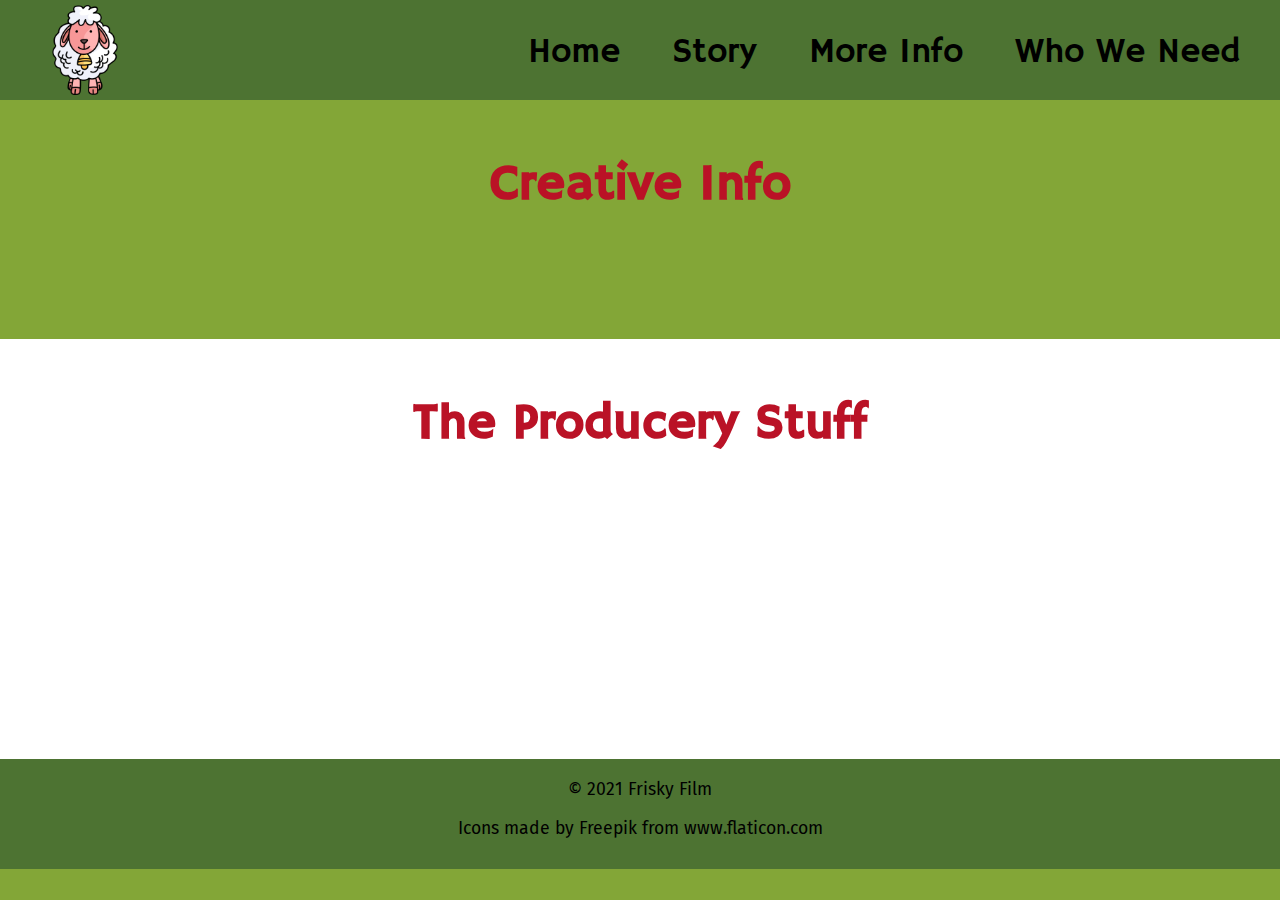
==== moreinfo.html @ a9d84939 "Story page done" ====
<!DOCTYPE html>

<html>

  <head>
      <meta charset="utf-8" />
      <title>Frisky Film</title>

      <link rel="shortcut icon" type="image/png" href="img/sheep.png"/>
      <link rel="stylesheet" href="styles.css" />

  </head>

    <body>

      <div id="header">
          <div id="logo">
              <img src="img/sheep.png" alt="Sheep icon"/>
          </div>
          <div id="nav">
              <a href="index.html">Home </a>
              &nbsp; &nbsp;
              <a href="story.html"> Story </a>
              &nbsp; &nbsp;
              <a href="moreinfo.html"> More Info </a>
              &nbsp; &nbsp;
              <a href="roles.html"> Who We Need </a>
          </div>
      </div>

        <div id="moreinfo">
            <h1>Creative Info</h1>
            <div id="infopara">
                <p></p>
            </div>

        </div>
        <div id="orgstuff">
            <h1>The Producery Stuff</h1>
            <div id="orgbox">

            </div>
        </div>


        <div id="footer">
            <p>&copy; 2021 Frisky Film</p>
            <br>
            <div>
              <p>
                Icons made by
                <a href="https://www.freepik.com" title="Freepik">Freepik</a>
                from
                <a href="https://www.flaticon.com/" title="Flaticon">www.flaticon.com</a>
              </p>
            </div>
        </div>


    </body>
</html>
---- styles.css ----
@import url('https://fonts.googleapis.com/css2?family=Questrial&family=Fira+Sans:wght@300&family=Hammersmith+One&display=swap');


html {
    scroll-behavior: smooth;
    background-color: #83A637;
}

body {
  margin: 0;
}

p {
    margin: 0;
    font-family: 'Fira Sans', sans-serif;
    font-size: 1.1em;
}

b {
    font-size: 16px;
}

a {
    color: black;
    text-decoration: none;
}

a:hover {
    color: #484848;
    cursor: pointer;
    text-decoration: none;
}

h1 {
    color: #ba1226;
    font-size: 50px;
    text-align: center;
    font-family: 'Hammersmith One', sans-serif;
}

h2 {
    font-size: 2em;
    text-align: center;
    font-family: 'Hammersmith One', sans-serif;
}

h4 {
    font-size: 25px;
    text-align: left;
    font-family: 'Hammersmith One', sans-serif;
}

#header {
    background-color: #4D7332;
    height: 100px;
    display: grid;
    grid-template-columns: 30% auto;
    padding-right: 40px;
    padding-left: 40px;
}
#logo {
  padding: 5px 0;
}

#logo img {
    height: 90px;
}

#nav {
    text-align: right;
    padding-top: 30px;
    font-size: 35px;
    font-family: 'Hammersmith One', sans-serif;
}

#about {
  display: grid;
  grid-template-columns: 45% auto;
  min-height: 500px;
  padding-top: 30px;
  margin-bottom: 30px;
}

#aboutbox {
    width: 90%;
    text-align: center;
}

#poster {
  padding-left: 10%;
}

#poster img {
  width: 90%;
}

#roles {
    padding-top: 20px;
}

.rolecols {
    display: grid;
    grid-template-columns: 1fr 1fr 1fr;
    padding-top: 30px;
    padding-left: 10%;
}

.position {
    width: 70%;
}

.position img {
    width: 60%;
    margin-bottom: 10px;
    margin-left: 20%;
}

.position p {
    font-size: 1em;
    margin-bottom: 20px;
}

#moreinfo {
    text-align: center;
    padding-top: 20px;
}

#infopara {
    width: 70%;
    max-width: 900px;
    margin: auto;
    padding-bottom: 50px;
    padding-top: 40px;
}

#orgstuff {
    background-color: white;
    min-height: 400px;
    padding-top: 20px;
}

#orgbox {
    width: 70%;
    max-width: 800px;
    margin: auto;
    padding-bottom: 50px;
    padding-top: 40px;
    text-align: center;
}

#footer {
    height: 90px;
    text-align: center;
    padding-top: 20px;
    background-color: #4D7332;
}


.Sicons img{
    max-width: 25px;
}
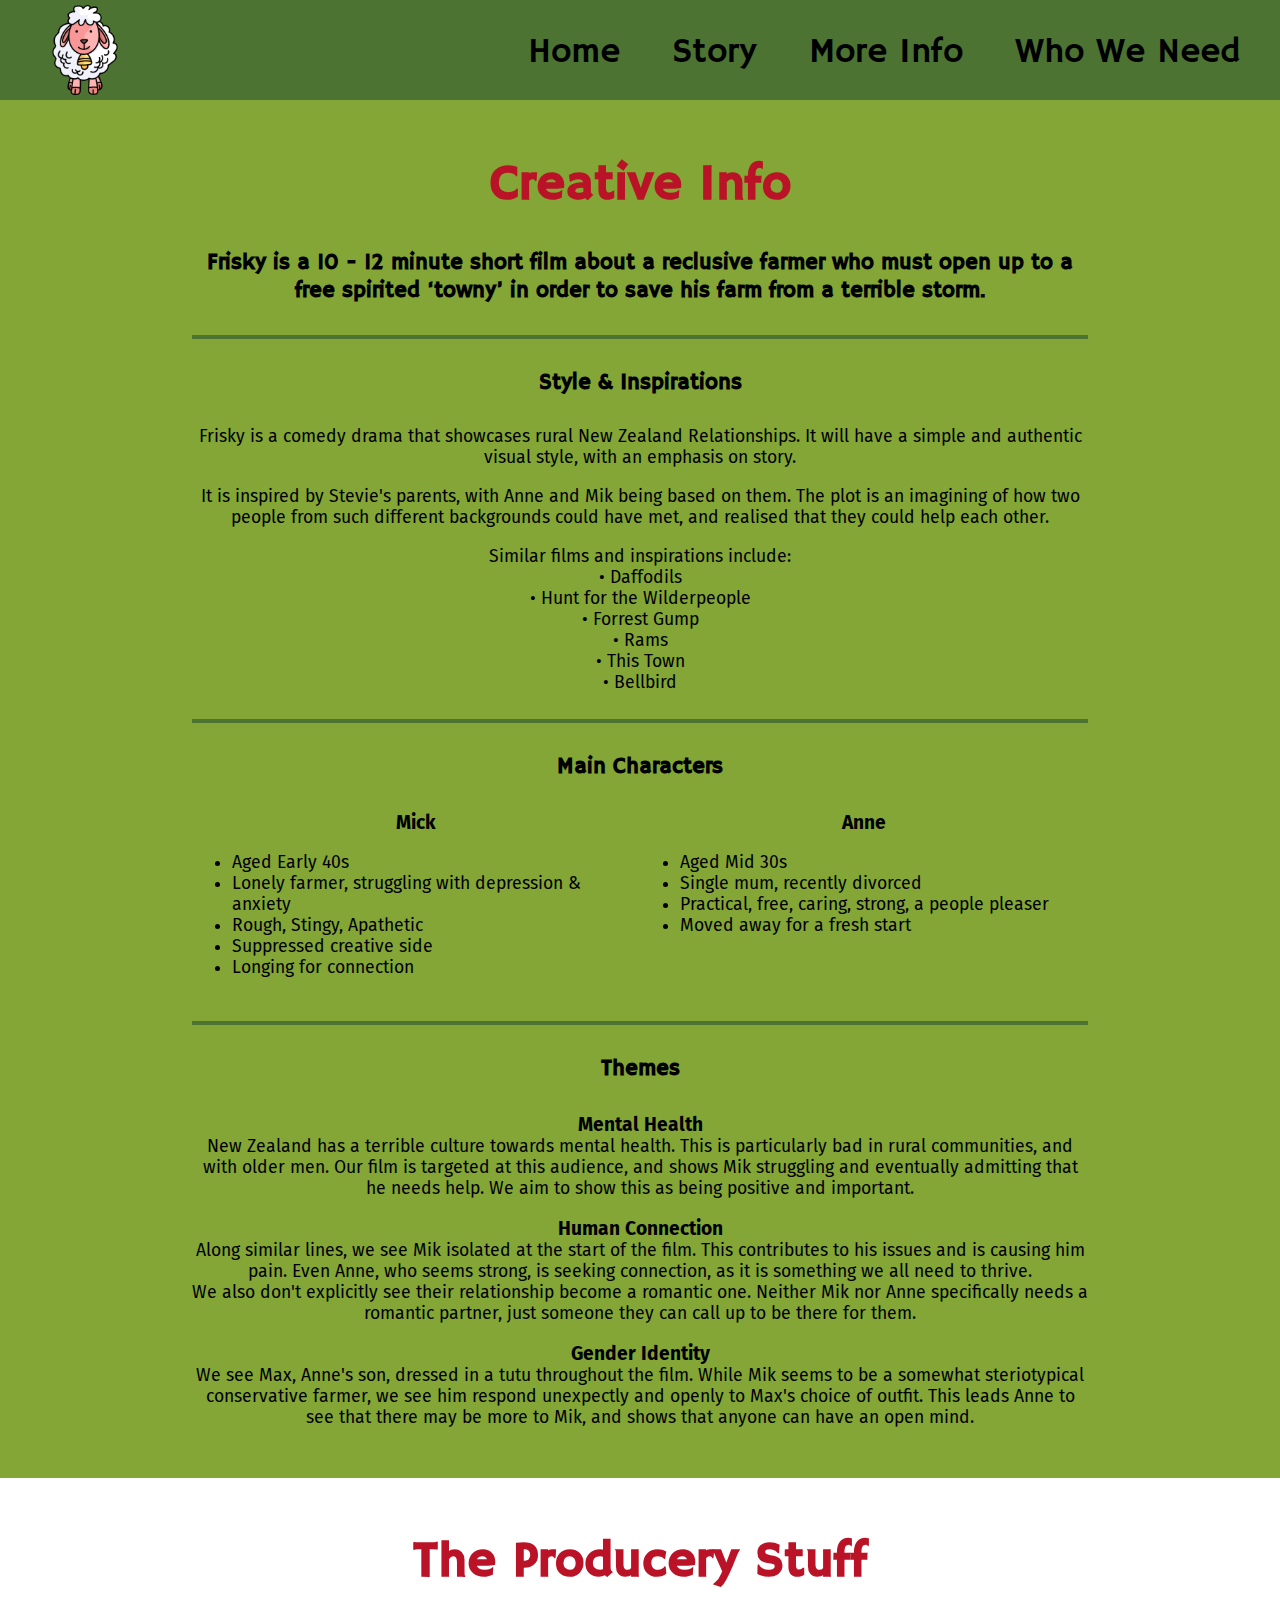
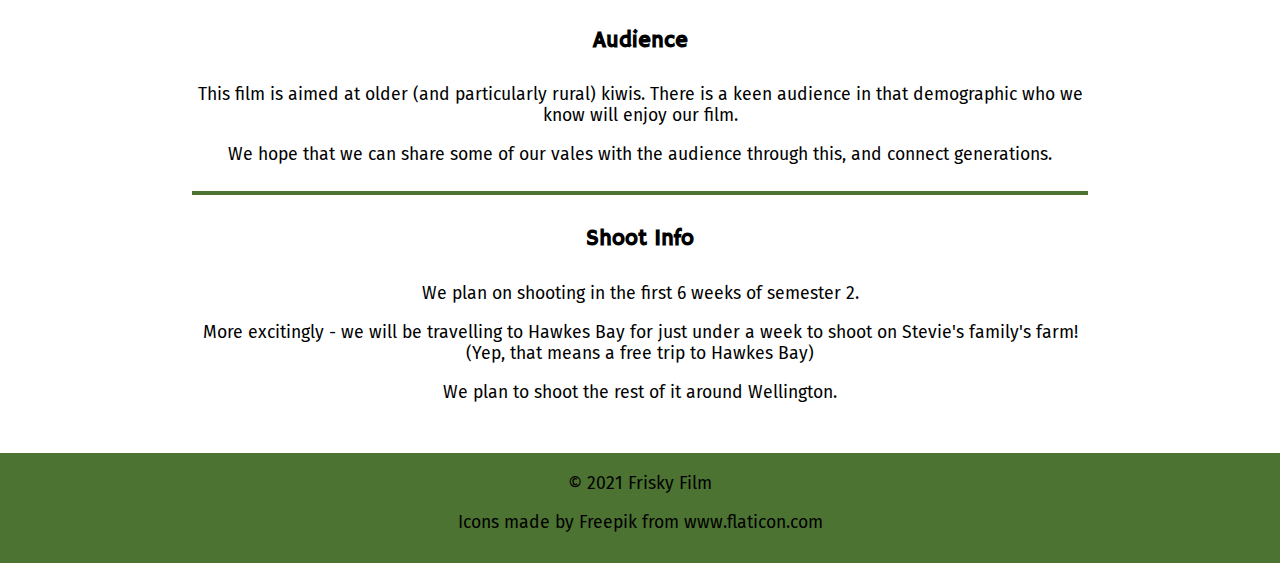
==== commit e929f727: "DONE FOR COMPUTERS" ====
--- a/moreinfo.html
+++ b/moreinfo.html
@@ -31,14 +31,91 @@
         <div id="moreinfo">
             <h1>Creative Info</h1>
             <div id="infopara">
-                <p></p>
+              <h4>Frisky is a 10 - 12 minute short film about a reclusive farmer who must open up to a free spirited ‘towny’
+                 in order to save his farm from a terrible storm.</h4>
+              <hr>
+              <h4>Style & Inspirations</h4>
+              <p>Frisky is a comedy drama that showcases rural New Zealand Relationships. It will have a simple and authentic
+              visual style, with an emphasis on story.</p>
+              <br>
+              <p>It is inspired by Stevie's parents, with Anne and Mik being based on them. The plot is an imagining of how
+              two people from such different backgrounds could have met, and realised that they could help each other.</p>
+              <br>
+              <p>Similar films and inspirations include:</p>
+              <p>&bull; Daffodils</p>
+              <p>&bull; Hunt for the Wilderpeople</p>
+              <p>&bull; Forrest Gump</p>
+              <p>&bull; Rams</p>
+              <p>&bull; This Town</p>
+              <p>&bull; Bellbird</p>
+              <br>
+              <hr>
+
+              <h4>Main Characters</h4>
+              <div id="mains">
+
+                <div class="aorm">
+                  <h5>Mick</h5>
+                  <ul>
+                    <li>Aged Early 40s</li>
+                    <li>Lonely farmer, struggling with depression & anxiety</li>
+                    <li>Rough, Stingy, Apathetic</li>
+                    <li>Suppressed creative side</li>
+                    <li>Longing for connection</li>
+                  </ul>
+                </div>
+
+                <div class="aorm">
+                  <h5>Anne</h5>
+                  <ul>
+                    <li>Aged Mid 30s</li>
+                    <li>Single mum, recently divorced</li>
+                    <li>Practical, free, caring, strong, a people pleaser</li>
+                    <li>Moved away for a fresh start</li>
+                  </ul>
+                </div>
+
+              </div>
+              <br>
+              <hr>
+
+              <h4>Themes</h4>
+              <h5>Mental Health</h5>
+              <p>New Zealand has a terrible culture towards mental health. This is particularly bad in rural communities, and with
+              older men. Our film is targeted at this audience, and shows Mik struggling and eventually admitting that he needs
+              help. We aim to show this as being positive and important.</p>
+              <br>
+              <h5>Human Connection</h5>
+              <p>Along similar lines, we see Mik isolated at the start of the film. This contributes to his issues and is causing
+              him pain. Even Anne, who seems strong, is seeking connection, as it is something we all need to thrive.</p>
+              <p>We also don't explicitly see their relationship become a romantic one. Neither Mik nor Anne specifically needs
+              a romantic partner, just someone they can call up to be there for them.</p>
+              <br>
+              <h5>Gender Identity</h5>
+              <p>We see Max, Anne's son, dressed in a tutu throughout the film. While Mik seems to be a somewhat steriotypical
+              conservative farmer, we see him respond unexpectly and openly to Max's choice of outfit. This leads Anne to see
+              that there may be more to Mik, and shows that anyone can have an open mind.</p>
+
             </div>
 
         </div>
         <div id="orgstuff">
             <h1>The Producery Stuff</h1>
             <div id="orgbox">
-
+              <h4>Audience</h4>
+              <p>This film is aimed at older (and particularly rural) kiwis. There is a keen audience in that demographic who
+              we know will enjoy our film.</p>
+              <br>
+              <p>We hope that we can share some of our vales with the audience through this, and connect generations.</p>
+              <br>
+              <hr>
+              <h4>Shoot Info</h4>
+              <p>We plan on shooting in the first 6 weeks of semester 2.</p>
+              <br>
+              <p>More excitingly - we will be travelling to Hawkes Bay for just under a week to shoot on Stevie's family's farm!</p>
+              <p>(Yep, that means a free trip to Hawkes Bay)</p>
+              <br>
+              <p>We plan to shoot the rest of it around Wellington.</p>
             </div>
         </div>
 
--- a/styles.css
+++ b/styles.css
@@ -45,9 +45,26 @@
 }
 
 h4 {
-    font-size: 25px;
-    text-align: left;
+    font-size: 1.4em;
+    text-align: center;
     font-family: 'Hammersmith One', sans-serif;
+}
+
+h5 {
+  margin: 0;
+  font-family: 'Fira Sans', sans-serif;
+  font-size: 1.2em;
+  font-weight: bolder;
+}
+
+hr {
+  border: 2px solid #4D7332;
+}
+
+ul {
+  text-align: left;
+  font-family: 'Fira Sans', sans-serif;
+  font-size: 1.1em;
 }
 
 #header {
@@ -130,7 +147,6 @@
     max-width: 900px;
     margin: auto;
     padding-bottom: 50px;
-    padding-top: 40px;
 }
 
 #orgstuff {
@@ -141,11 +157,19 @@
 
 #orgbox {
     width: 70%;
-    max-width: 800px;
+    max-width: 900px;
     margin: auto;
     padding-bottom: 50px;
-    padding-top: 40px;
     text-align: center;
+}
+
+#mains {
+  display: grid;
+  grid-template-columns: 1fr 1fr;
+}
+
+.aorm {
+
 }
 
 #footer {
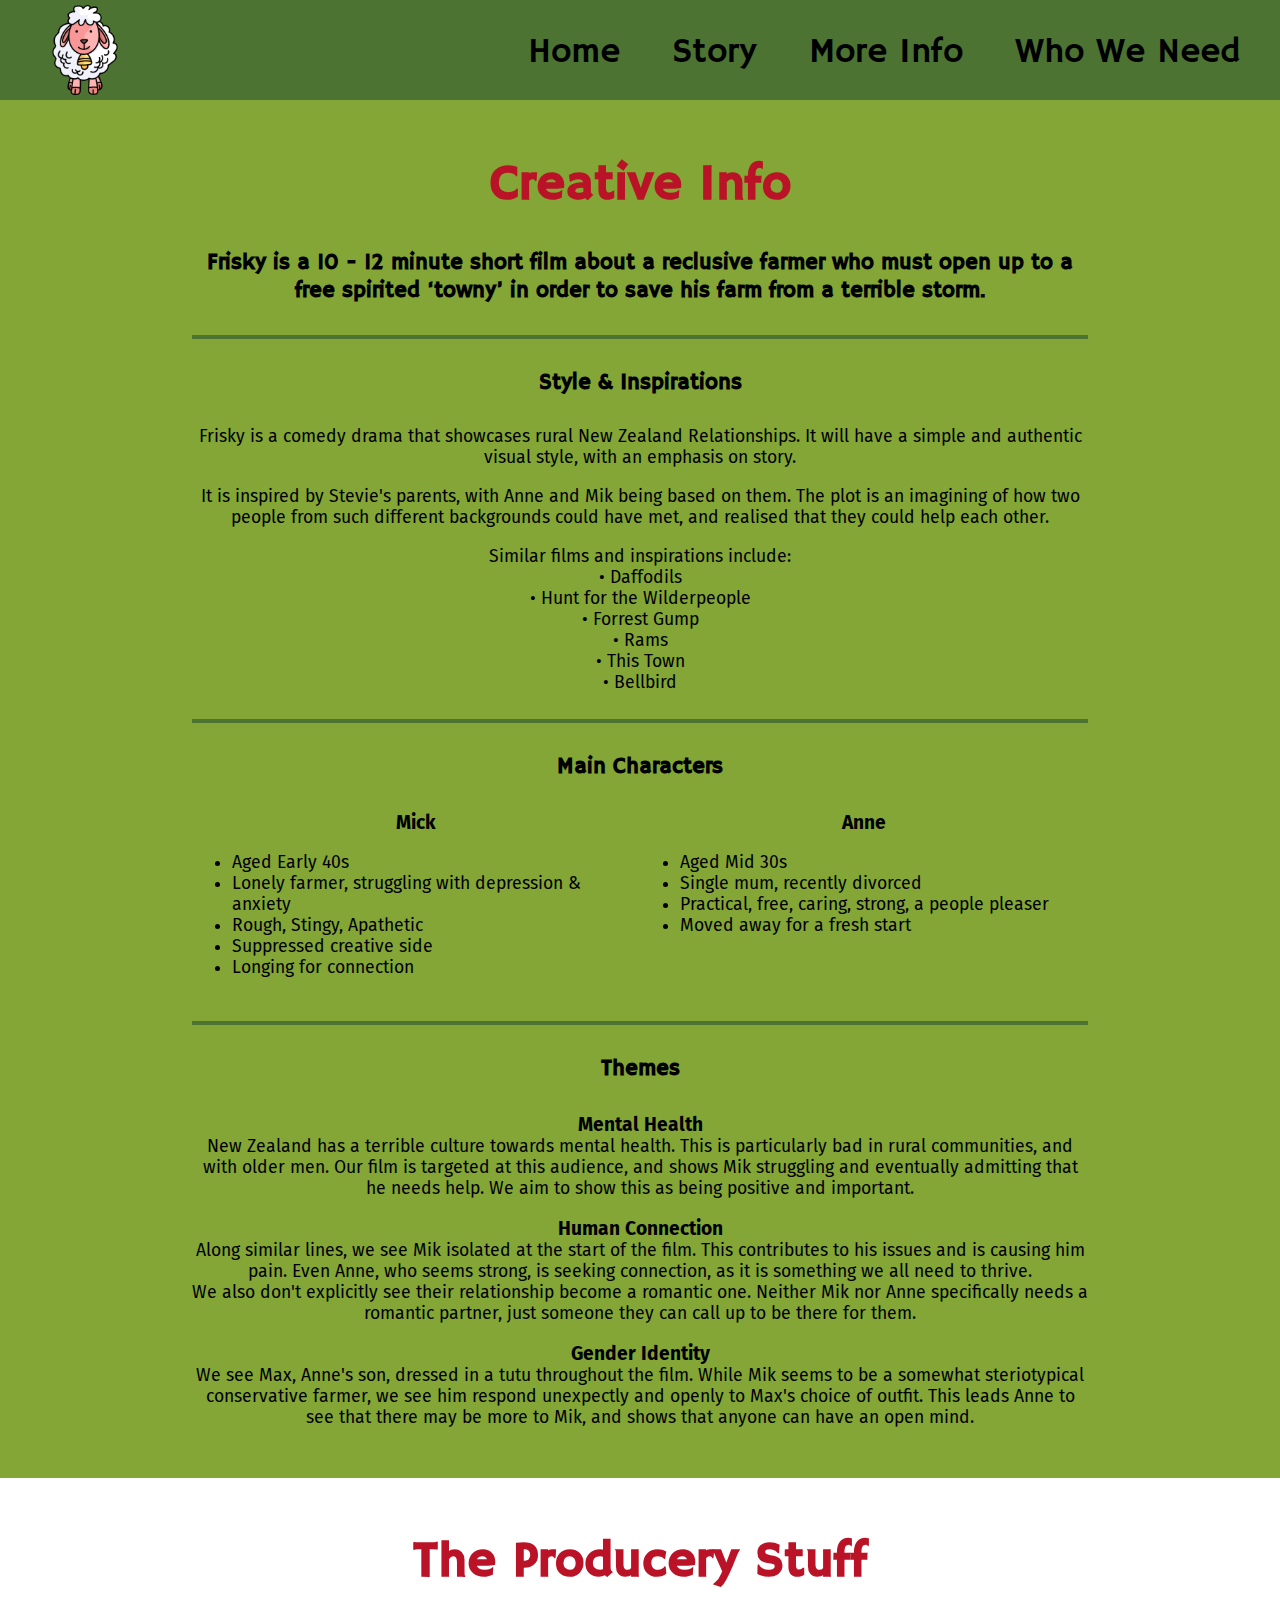
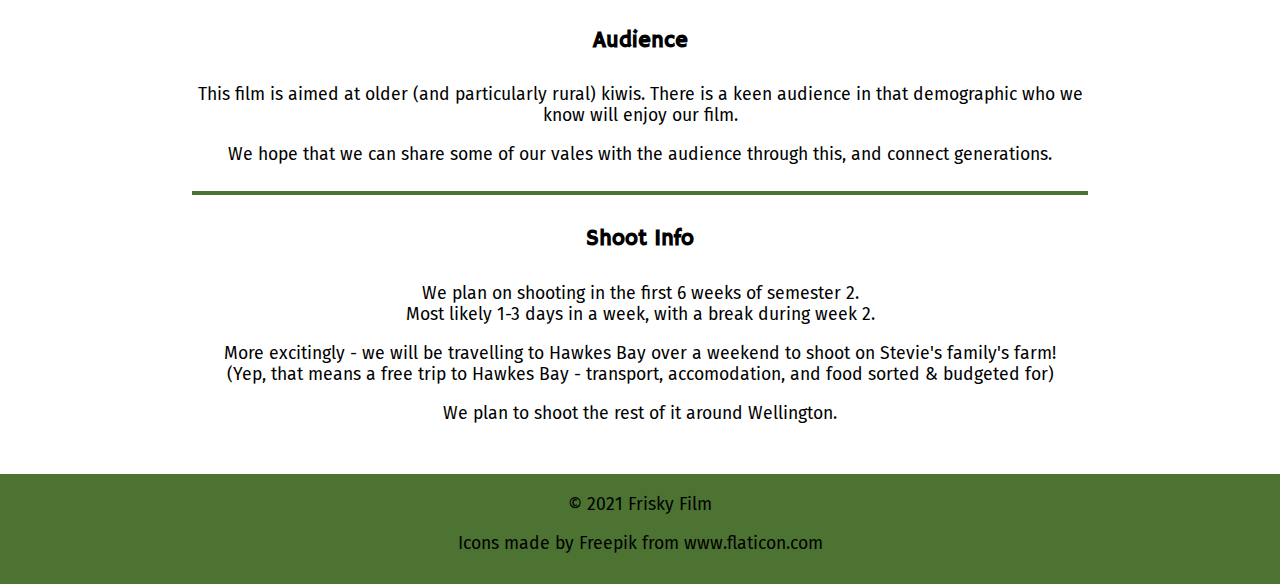
==== commit 97ac7790: "emails & Hawkes bay info" ====
--- a/moreinfo.html
+++ b/moreinfo.html
@@ -18,6 +18,7 @@
               <img src="img/sheep.png" alt="Sheep icon"/>
           </div>
           <div id="nav">
+            <div id="goaway">
               <a href="index.html">Home </a>
               &nbsp; &nbsp;
               <a href="story.html"> Story </a>
@@ -25,6 +26,19 @@
               <a href="moreinfo.html"> More Info </a>
               &nbsp; &nbsp;
               <a href="roles.html"> Who We Need </a>
+            </div>
+
+              <div class="dropdown">
+                <button class="dropbtn">
+                  <img src="img/square.png">
+                </button>
+                <div class="dropdown-content">
+                  <a href="index.html">Home </a>
+                  <a href="story.html"> Story </a>
+                  <a href="moreinfo.html"> More Info </a>
+                  <a href="roles.html"> Who We Need </a>
+                </div>
+              </div>
           </div>
       </div>
 
@@ -111,9 +125,10 @@
               <hr>
               <h4>Shoot Info</h4>
               <p>We plan on shooting in the first 6 weeks of semester 2.</p>
+              <p>Most likely 1-3 days in a week, with a break during week 2.</p>
               <br>
-              <p>More excitingly - we will be travelling to Hawkes Bay for just under a week to shoot on Stevie's family's farm!</p>
-              <p>(Yep, that means a free trip to Hawkes Bay)</p>
+              <p>More excitingly - we will be travelling to Hawkes Bay over a weekend to shoot on Stevie's family's farm!</p>
+              <p>(Yep, that means a free trip to Hawkes Bay - transport, accomodation, and food sorted & budgeted for)</p>
               <br>
               <p>We plan to shoot the rest of it around Wellington.</p>
             </div>
--- a/styles.css
+++ b/styles.css
@@ -111,6 +111,28 @@
   width: 90%;
 }
 
+#aboutsml {
+  display: none;
+  min-height: 500px;
+  padding-top: 30px;
+  margin-bottom: 30px;
+}
+
+#aboutboxsml {
+    width: 90%;
+    text-align: center;
+    padding-left: 5%;
+    margin-bottom: 30px;
+}
+
+#postersml {
+  padding-left: 10%;
+}
+
+#postersml img {
+  width: 90%;
+}
+
 #roles {
     padding-top: 20px;
 }
@@ -183,3 +205,111 @@
 .Sicons img{
     max-width: 25px;
 }
+
+.dropbtn {
+  display: none;
+  background-color: #4D7332;
+  color: white;
+  padding: 16px;
+  font-size: 16px;
+  border: none;
+  cursor: pointer;
+  height: 100px;
+}
+
+.dropbtn img {
+  height: 70px;
+}
+
+/* The container <div> - needed to position the dropdown content */
+.dropdown {
+  position: relative;
+  display: inline-block;
+}
+
+/* Dropdown Content (Hidden by Default) */
+.dropdown-content {
+  display: none;
+  position: absolute;
+  background-color: #4D7332;
+  min-width: 160px;
+  box-shadow: 0px 8px 16px 0px rgba(0,0,0,0.2);
+  z-index: 1;
+  right: 0;
+}
+
+/* Links inside the dropdown */
+.dropdown-content a {
+  color: black;
+  padding: 12px 16px;
+  text-decoration: none;
+  display: block;
+}
+
+/* Change color of dropdown links on hover */
+.dropdown-content a:hover {background-color: #83A637;}
+
+/* Show the dropdown menu on hover */
+.dropdown:hover .dropdown-content {
+  display: block;
+}
+
+
+
+@media only screen and (max-width: 1100px) {
+  #nav {
+    font-size: 1.7em;
+  }
+}
+
+
+@media only screen and (max-width: 900px) {
+  h2 {
+      font-size: 1.6em;
+  }
+
+  .rolecols {
+      display: grid;
+      grid-template-columns: 1fr 1fr;
+      padding-top: 30px;
+      padding-left: 10%;
+  }
+
+  #nav {
+    padding-top: 0px;
+    margin-top: 0px;
+  }
+
+  #goaway {
+    display: none;
+  }
+
+  #about {
+    display: none;
+  }
+
+  #aboutsml {
+    display: block;
+  }
+
+  .dropbtn {
+    display: block;
+  }
+
+}
+
+@media only screen and (max-width: 600px) {
+  .rolecols {
+      display: block;
+      padding-top: 30px;
+  }
+
+  .position {
+      width: 70%;
+      padding-left: 10%;
+  }
+
+  #mains {
+    display: block;
+  }
+}
